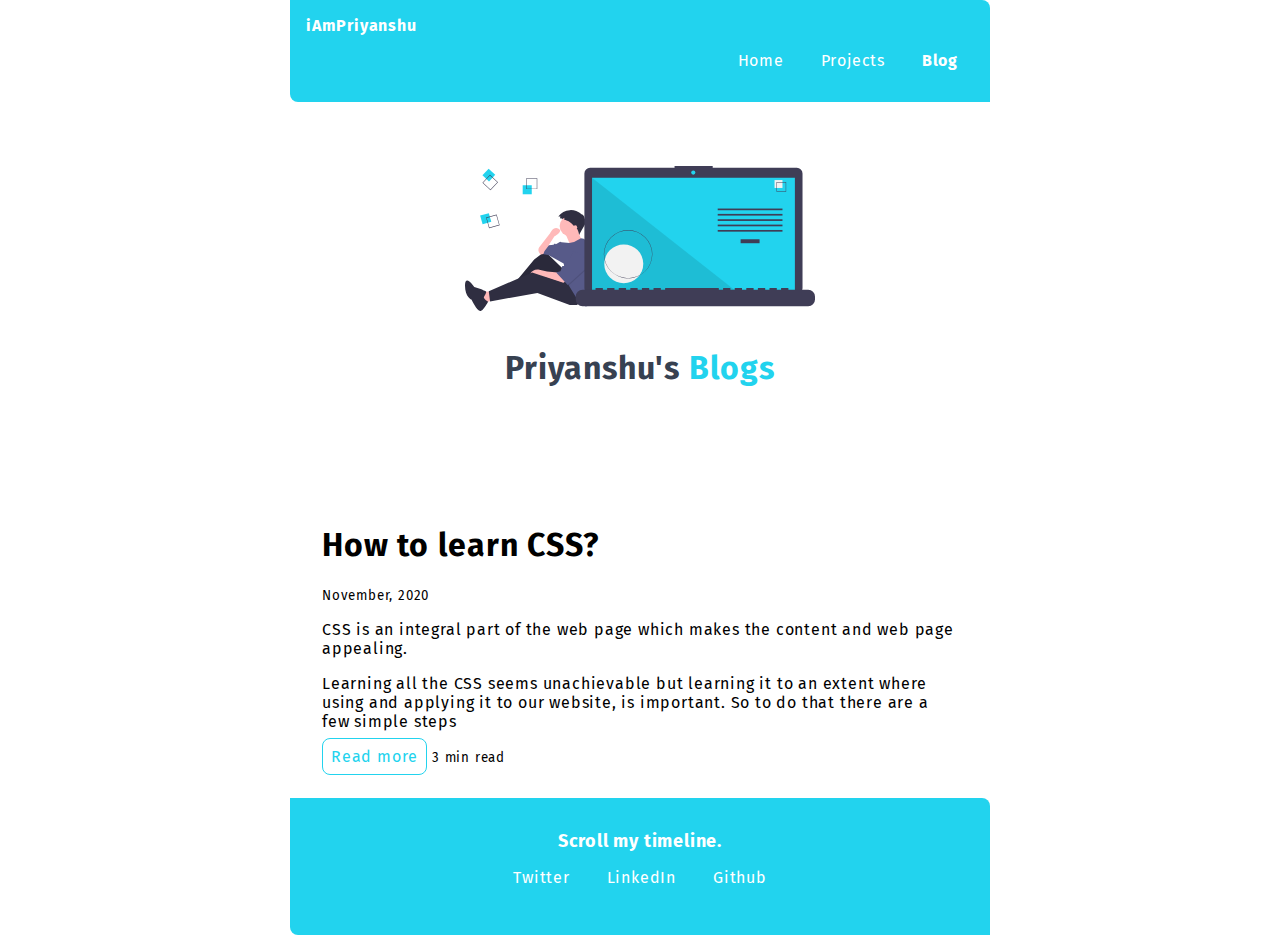
==== blogs.html @ 02e2551e "added favicon img" ====
<!DOCTYPE html>
<html lang="en">
<head>
    <meta charset="UTF-8">
    <meta name="viewport" content="width=device-width, initial-scale=1.0">
    <link rel="shortcut icon" href="images/favicon.png" type="image/x-icon">
    <link rel="stylesheet" href="styles.css">
    <title>Blogs | Priyanshu</title>
</head>
<body>
    
    <!-- navbar -->
    <nav class="navigation">
        <div class="nav-brand">iAmPriyanshu</div>
        <ul class="list-non-bullet nav-pills">
            <li class="list-item-inline">
            <a class="links" href="/index.html">home</a>
                </li>
            <li class="list-item-inline">
            <a class="links" href="/projects.html">projects</a>
                </li>
            <li class="list-item-inline link-active">
            <a class="links" href="/blogs.html">blog</a>
                </li>
        </ul>
    </nav>

    <!-- header -->
    <section class="section">
        <header class="hero">
            <img class="hero-img" src="/images/blog-page-hero.svg" alt="">
            <h1 class="hero-heading">Priyanshu's <span class="heading-inverted">Blogs</span></h1>
        </header>
    </section>

    <!-- blog posts -->
    <section class="section">
    <div class="container">
        <h1>How to learn CSS?</h1>
        <small>November, 2020</small>
        <br>
        <p>CSS is an integral part of the web page which makes the content and web page appealing.</p>
        <p>Learning all the CSS seems unachievable but learning it to an extent where using and applying it to our website, is important. So to do that there are a few simple steps
        </p>
        <a class="secondary-link links" href="/blog-posts/learn-css.html">Read more</a>
        <small>3 min read</small>
    </div>
    </section>
    
    <!-- footer -->
    <footer class="footer">
        <div class="footer-header">Scroll my timeline.</div>
        <ul class="list-non-bullet">
            <li class="list-item-inline">
                <a class="links" href="https://twitter.com/priyanshu769" target="_blank">Twitter</a>
            </li>
            <li class="list-item-inline">
                <a class="links" href="https://linkedin.com/priyanshu769" target="_blank">LinkedIn</a>
            </li>
            <li class="list-item-inline">
                <a class="links" href="https://github.com/priyanshu769" target="_blank">Github</a>
            </li>
        </ul>
    </footer>

</body>
</html>
---- styles.css ----
@import url('https://fonts.googleapis.com/css2?family=Fira+Sans:wght@400;700&display=swap');

:root {
    --primary-color: #22D3EE;
    --dark-grey: #374151;
    --off-white: #F3F4F6;
}

* {
    box-sizing: border-box;
    letter-spacing: 0.05rem;
}

body {
    font-family: 'Fira Sans', sans-serif;
    margin: 0;
};

hr {
    margin: 0rem 3rem;
}

/* container */
.container {
    padding: 0rem 1rem;
}

.container-center {
    max-width: 600px;
    margin: auto;
}

/* links */

.links {
    text-decoration: none;
    padding: 0.5rem;
}

.primary-link {
    background-color: var(--primary-color);
    color: #ffffff;
    border-radius: 0.5rem;
}

.secondary-link {
    background-color: #ffffff;
    color: var(--primary-color);
    border-radius: 0.5rem;
    border: 0.1rem solid var(--primary-color);
}

/* lists */

.list-non-bullet {
    list-style: none;    
}

.list-item-inline {
    display: inline;
    padding: 0rem 0.5rem;
}

/* navigation */
.navigation {
    background-color: var(--primary-color);
    color: #ffffff;
    padding: 1rem;
    border-bottom-left-radius: 00.5rem;
    border-top-right-radius: 00.5rem;
    max-width: 700px;
    margin: auto;
}

.nav-pills a{
    color: #ffffff;
    text-decoration: none;
    text-transform: capitalize;
}

.navigation .nav-brand {
    font-weight: bold;
}

.navigation .nav-pills {
    text-align: right;
    background-position: 100%;
}

.navigation .link-active {
    font-weight: bold;
}

/* herader */

.hero {
    padding: 2rem;
}

.hero .hero-img {
    max-width: 350px;
    display: block;
    margin: auto;
    align-items: center;
}

.hero .hero-heading {
    padding-top: 1rem;
    color: var(--dark-grey);
    text-align: center;
}

.heading-inverted {
    color: var(--primary-color);
}

/* section */

.section {
    padding: 2rem 1rem;
    max-width: 700px;
    margin: auto;
}

.section h3 {
    text-align: center;
}

.ow {
    background-color: var(--off-white);
}

/* footer */
.footer {
    background-color: var(--primary-color);
    padding: 2rem 1rem;    border-bottom-left-radius: 00.5rem;
    border-top-right-radius: 00.5rem;
    text-align: center;
    color: #ffffff;
    max-width: 700px;
    margin: auto;
}

.footer .footer-header {
    font-weight: bold;
    font-size: large;
}

.footer .links {
    color: #ffffff;
}

.footer ul {
    padding-inline-start: 0;
}

/* blog posts */
.blog-post {
    line-height: 1.7rem;
}

.blog-img {
    max-width: 450px;
    display: block;
    margin: auto;
    align-items: center;   
}

.blog-link {
    text-decoration: none;
    color: var(--primary-color);
}
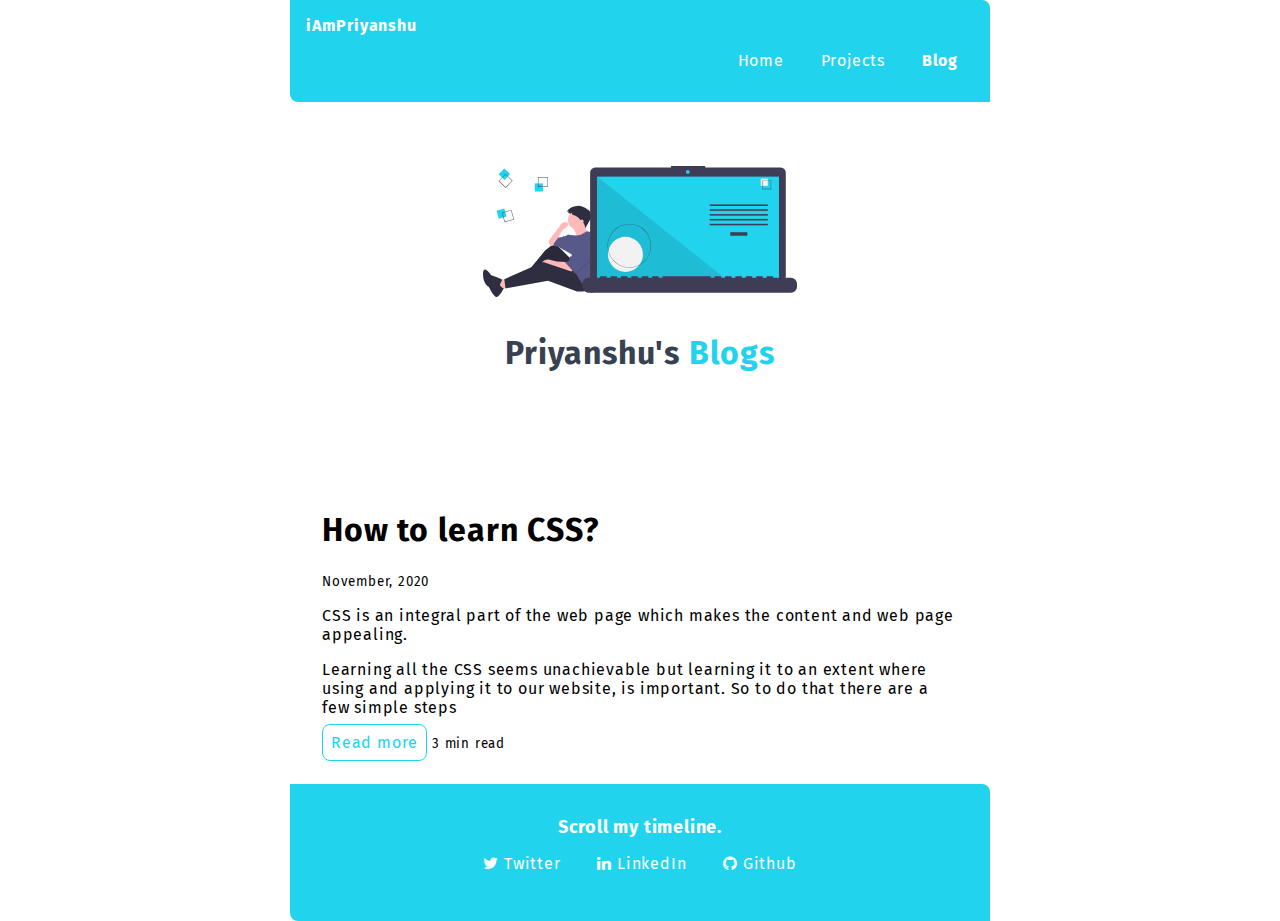
==== commit cae3a10e: "fix: correct misspells and added social icons & resized img" ====
--- a/blogs.html
+++ b/blogs.html
@@ -5,6 +5,7 @@
     <meta name="viewport" content="width=device-width, initial-scale=1.0">
     <link rel="shortcut icon" href="images/favicon.png" type="image/x-icon">
     <link rel="stylesheet" href="styles.css">
+    <link rel="stylesheet" href="https://cdnjs.cloudflare.com/ajax/libs/font-awesome/4.7.0/css/font-awesome.min.css">
     <title>Blogs | Priyanshu</title>
 </head>
 <body>
@@ -52,13 +53,13 @@
         <div class="footer-header">Scroll my timeline.</div>
         <ul class="list-non-bullet">
             <li class="list-item-inline">
-                <a class="links" href="https://twitter.com/priyanshu769" target="_blank">Twitter</a>
+                <a class="links" href="https://twitter.com/priyanshu769" target="_blank"><i class="fa fa-twitter"></i> Twitter</a>
             </li>
             <li class="list-item-inline">
-                <a class="links" href="https://linkedin.com/priyanshu769" target="_blank">LinkedIn</a>
+                <a class="links" href="https://linkedin.com/priyanshu769" target="_blank"><i class="fa fa-linkedin"></i> LinkedIn</a>
             </li>
             <li class="list-item-inline">
-                <a class="links" href="https://github.com/priyanshu769" target="_blank">Github</a>
+                <a class="links" href="https://github.com/priyanshu769" target="_blank"><i class="fa fa-github"></i> Github</a>
             </li>
         </ul>
     </footer>
--- a/styles.css
+++ b/styles.css
@@ -98,7 +98,7 @@
 }
 
 .hero .hero-img {
-    max-width: 350px;
+    max-width: 315px;
     display: block;
     margin: auto;
     align-items: center;
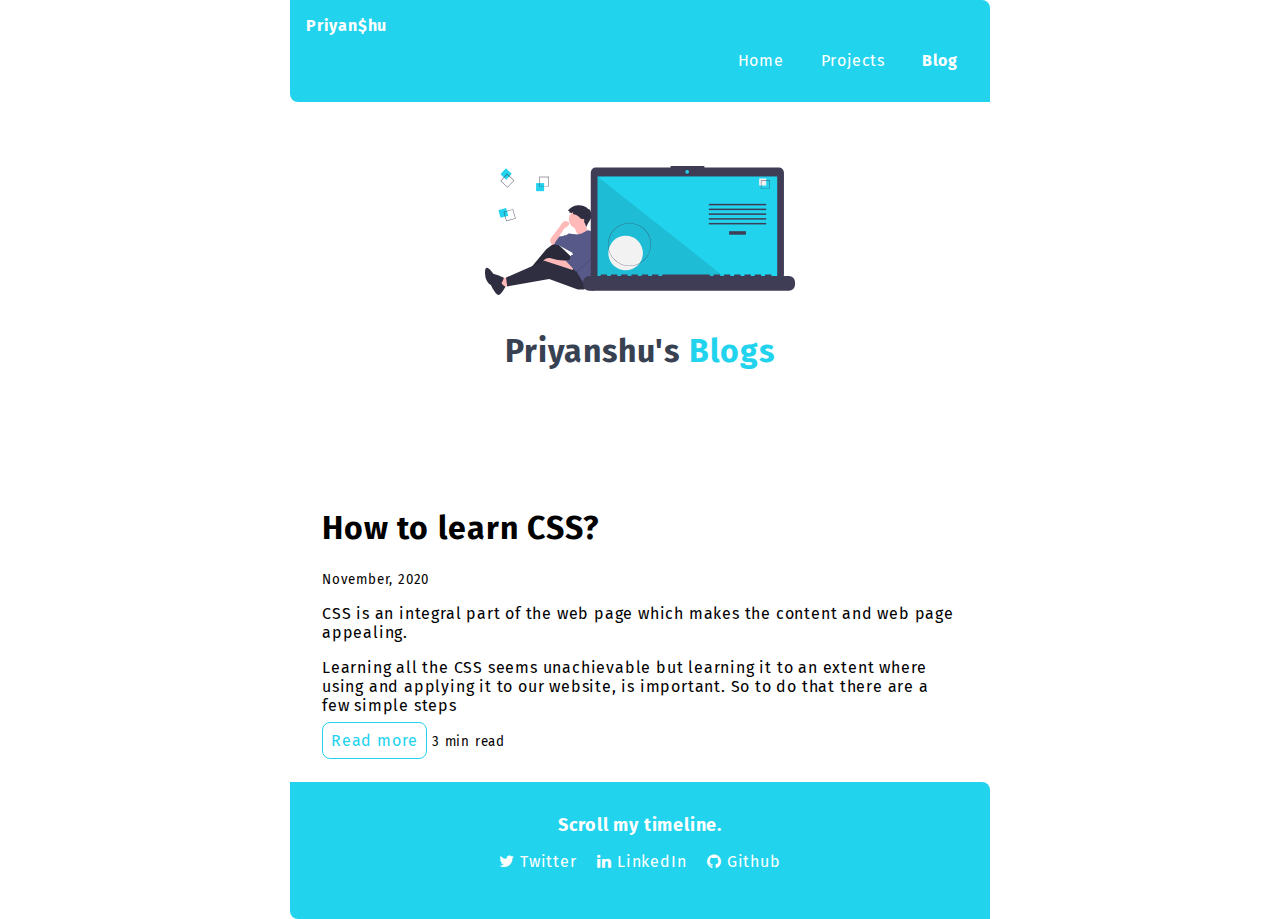
==== commit 7a8bc506: "fix: icons and footer for responsiveness" ====
--- a/blogs.html
+++ b/blogs.html
@@ -12,7 +12,7 @@
     
     <!-- navbar -->
     <nav class="navigation">
-        <div class="nav-brand">iAmPriyanshu</div>
+        <div class="nav-brand">Priyan&dollar;hu</div>
         <ul class="list-non-bullet nav-pills">
             <li class="list-item-inline">
             <a class="links" href="/index.html">home</a>
--- a/styles.css
+++ b/styles.css
@@ -98,7 +98,7 @@
 }
 
 .hero .hero-img {
-    max-width: 315px;
+    max-width: 310px;
     display: block;
     margin: auto;
     align-items: center;
@@ -148,6 +148,7 @@
 
 .footer .links {
     color: #ffffff;
+    padding: 0rem;
 }
 
 .footer ul {
@@ -160,7 +161,7 @@
 }
 
 .blog-img {
-    max-width: 450px;
+    max-width: 350px;
     display: block;
     margin: auto;
     align-items: center;   
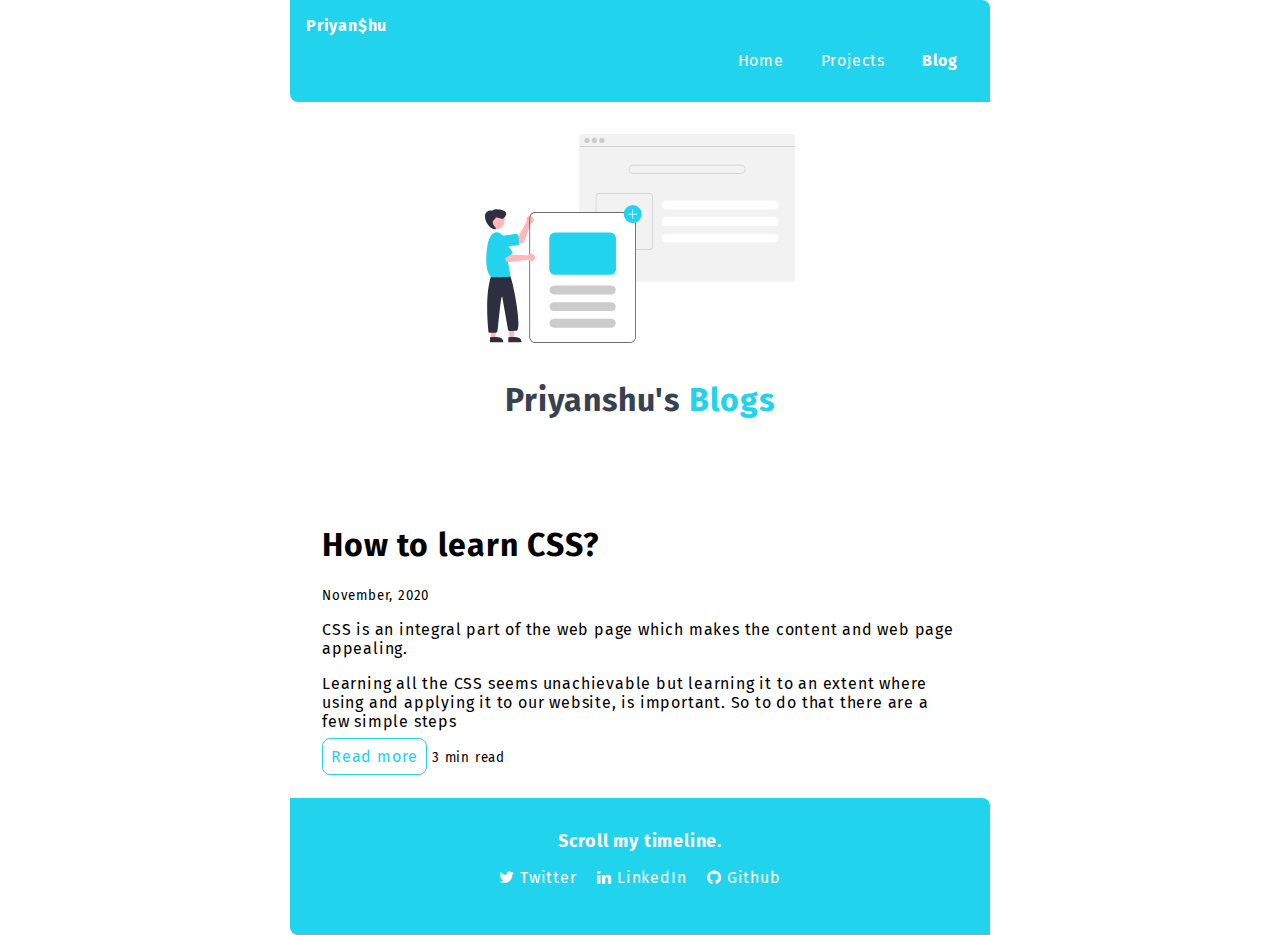
==== commit 4bffbb50: "style: added image to the projects page" ====
--- a/blogs.html
+++ b/blogs.html
@@ -27,12 +27,10 @@
     </nav>
 
     <!-- header -->
-    <section class="section">
         <header class="hero">
             <img class="hero-img" src="/images/blog-page-hero.svg" alt="">
             <h1 class="hero-heading">Priyanshu's <span class="heading-inverted">Blogs</span></h1>
         </header>
-    </section>
 
     <!-- blog posts -->
     <section class="section">
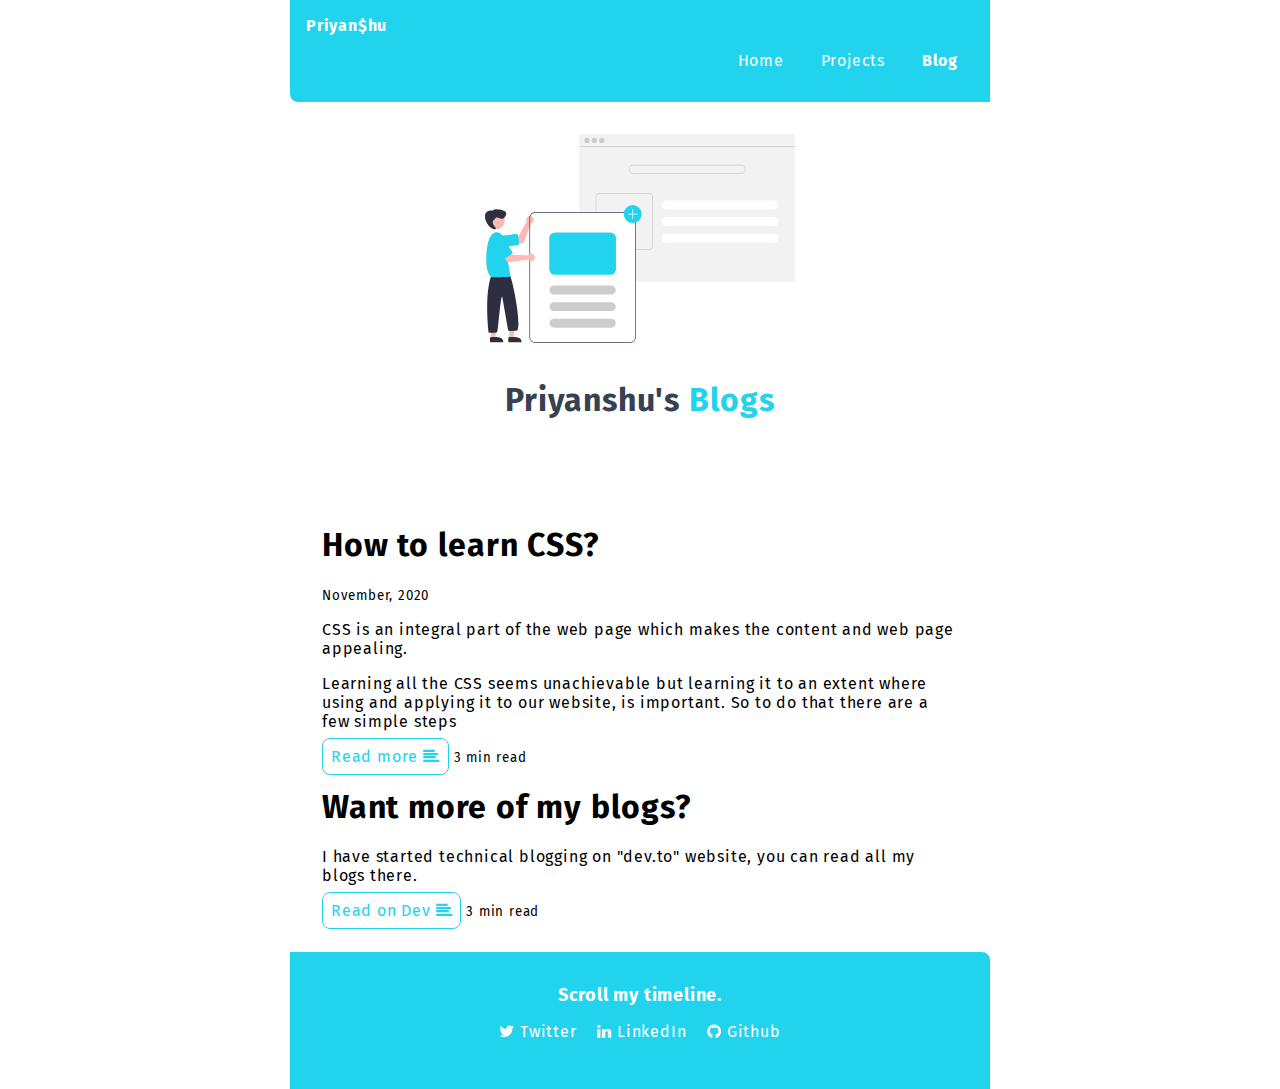
==== commit 8bc7bdbc: "refactor: added two projects and fixed some links" ====
--- a/blogs.html
+++ b/blogs.html
@@ -41,7 +41,13 @@
         <p>CSS is an integral part of the web page which makes the content and web page appealing.</p>
         <p>Learning all the CSS seems unachievable but learning it to an extent where using and applying it to our website, is important. So to do that there are a few simple steps
         </p>
-        <a class="secondary-link links" href="/blog-posts/learn-css.html">Read more</a>
+        <a class="secondary-link links" href="/blog-posts/learn-css.html">Read more <i class="fa fa-align-left"></i></a>
+        <small>3 min read</small>
+    </div>
+    <div class="container">
+        <h1>Want more of my blogs?</h1>
+        <p>I have started technical blogging on "dev.to" website, you can read all my blogs there.</p>
+        <a class="secondary-link links" href="https://dev.to/priyanshu769" target="_blank">Read on Dev <i class="fa fa-align-left"></i></a>
         <small>3 min read</small>
     </div>
     </section>
@@ -54,7 +60,7 @@
                 <a class="links" href="https://twitter.com/priyanshu769" target="_blank"><i class="fa fa-twitter"></i> Twitter</a>
             </li>
             <li class="list-item-inline">
-                <a class="links" href="https://linkedin.com/priyanshu769" target="_blank"><i class="fa fa-linkedin"></i> LinkedIn</a>
+                <a class="links" href="https://linkedin.com/in/priyanshu769/" target="_blank"><i class="fa fa-linkedin"></i> LinkedIn</a>
             </li>
             <li class="list-item-inline">
                 <a class="links" href="https://github.com/priyanshu769" target="_blank"><i class="fa fa-github"></i> Github</a>
--- a/styles.css
+++ b/styles.css
@@ -67,7 +67,6 @@
     color: #ffffff;
     padding: 1rem;
     border-bottom-left-radius: 00.5rem;
-    border-top-right-radius: 00.5rem;
     max-width: 700px;
     margin: auto;
 }
@@ -133,7 +132,7 @@
 /* footer */
 .footer {
     background-color: var(--primary-color);
-    padding: 2rem 1rem;    border-bottom-left-radius: 00.5rem;
+    padding: 2rem 1rem;
     border-top-right-radius: 00.5rem;
     text-align: center;
     color: #ffffff;
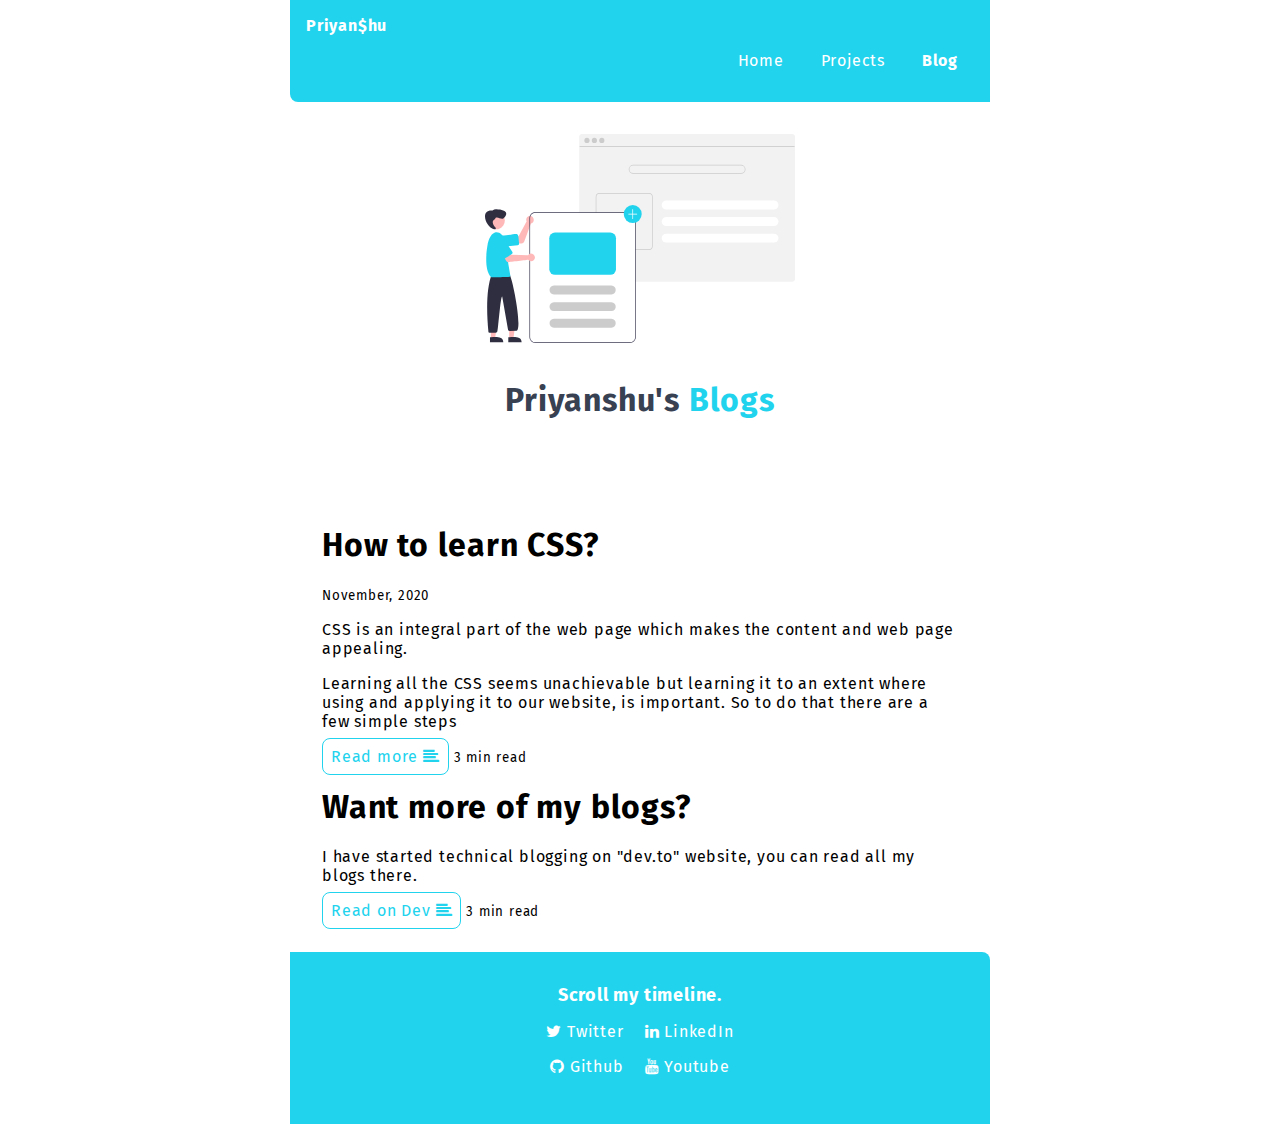
==== commit 379cf4a4: "feat: added youtube link to footer" ====
--- a/blogs.html
+++ b/blogs.html
@@ -62,8 +62,13 @@
             <li class="list-item-inline">
                 <a class="links" href="https://linkedin.com/in/priyanshu769/" target="_blank"><i class="fa fa-linkedin"></i> LinkedIn</a>
             </li>
+        </ul>
+        <ul class="list-non-bullet">
+              <li class="list-item-inline">
+                <a class="links" href="https://github.com/priyanshu769" target="_blank"><i class="fa fa-github"></i> Github</a>
+            </li>
             <li class="list-item-inline">
-                <a class="links" href="https://github.com/priyanshu769" target="_blank"><i class="fa fa-github"></i> Github</a>
+                <a class="links" href="https://github.com/priyanshu769" target="_blank"><i class="fa fa-youtube"></i> Youtube</a>
             </li>
         </ul>
     </footer>
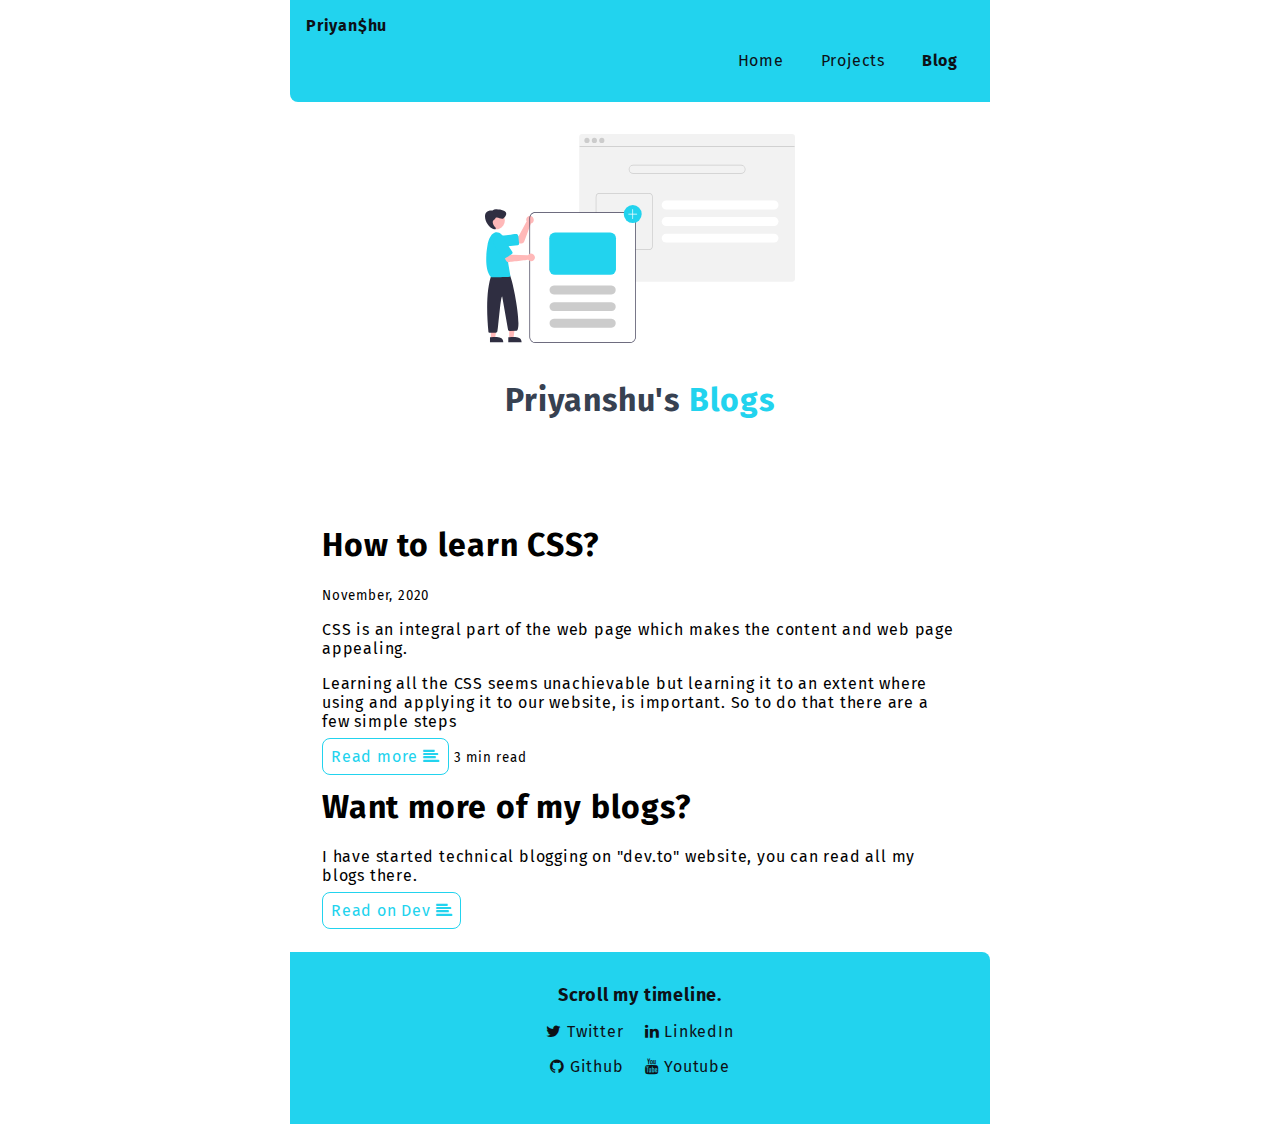
==== commit d4c2fe88: "added language category & changes in style" ====
--- a/blogs.html
+++ b/blogs.html
@@ -48,7 +48,6 @@
         <h1>Want more of my blogs?</h1>
         <p>I have started technical blogging on "dev.to" website, you can read all my blogs there.</p>
         <a class="secondary-link links" href="https://dev.to/priyanshu769" target="_blank">Read on Dev <i class="fa fa-align-left"></i></a>
-        <small>3 min read</small>
     </div>
     </section>
     
@@ -68,7 +67,7 @@
                 <a class="links" href="https://github.com/priyanshu769" target="_blank"><i class="fa fa-github"></i> Github</a>
             </li>
             <li class="list-item-inline">
-                <a class="links" href="https://github.com/priyanshu769" target="_blank"><i class="fa fa-youtube"></i> Youtube</a>
+                <a class="links" href="https://www.youtube.com/channel/UCAuU0VmqkktQhi70rD_gWsQ" target="_blank"><i class="fa fa-youtube"></i> Youtube</a>
             </li>
         </ul>
     </footer>
--- a/styles.css
+++ b/styles.css
@@ -2,6 +2,7 @@
 
 :root {
     --primary-color: #22D3EE;
+    --primary-dark: #0D1117;
     --dark-grey: #374151;
     --off-white: #F3F4F6;
 }
@@ -39,7 +40,7 @@
 
 .primary-link {
     background-color: var(--primary-color);
-    color: #ffffff;
+    color: var(--primary-dark);
     border-radius: 0.5rem;
 }
 
@@ -64,7 +65,7 @@
 /* navigation */
 .navigation {
     background-color: var(--primary-color);
-    color: #ffffff;
+    color: var(--primary-dark);
     padding: 1rem;
     border-bottom-left-radius: 00.5rem;
     max-width: 700px;
@@ -72,7 +73,7 @@
 }
 
 .nav-pills a{
-    color: #ffffff;
+    color: var(--primary-dark);
     text-decoration: none;
     text-transform: capitalize;
 }
@@ -129,13 +130,25 @@
     background-color: var(--off-white);
 }
 
+/* language category */
+.language-category {
+    border: 2px solid var(--primary-dark);
+    padding: 0.2rem;
+    margin: 0.3rem;
+    line-height: 3.5rem;
+    width: fit-content;
+    border-radius: 0.5rem;
+    background-color: var(--primary-dark);
+    color: #ffffff;
+}
+
 /* footer */
 .footer {
     background-color: var(--primary-color);
     padding: 2rem 1rem;
     border-top-right-radius: 00.5rem;
     text-align: center;
-    color: #ffffff;
+    color: var(--primary-dark);
     max-width: 700px;
     margin: auto;
 }
@@ -146,7 +159,7 @@
 }
 
 .footer .links {
-    color: #ffffff;
+    color: var(--primary-dark);
     padding: 0rem;
 }
 
